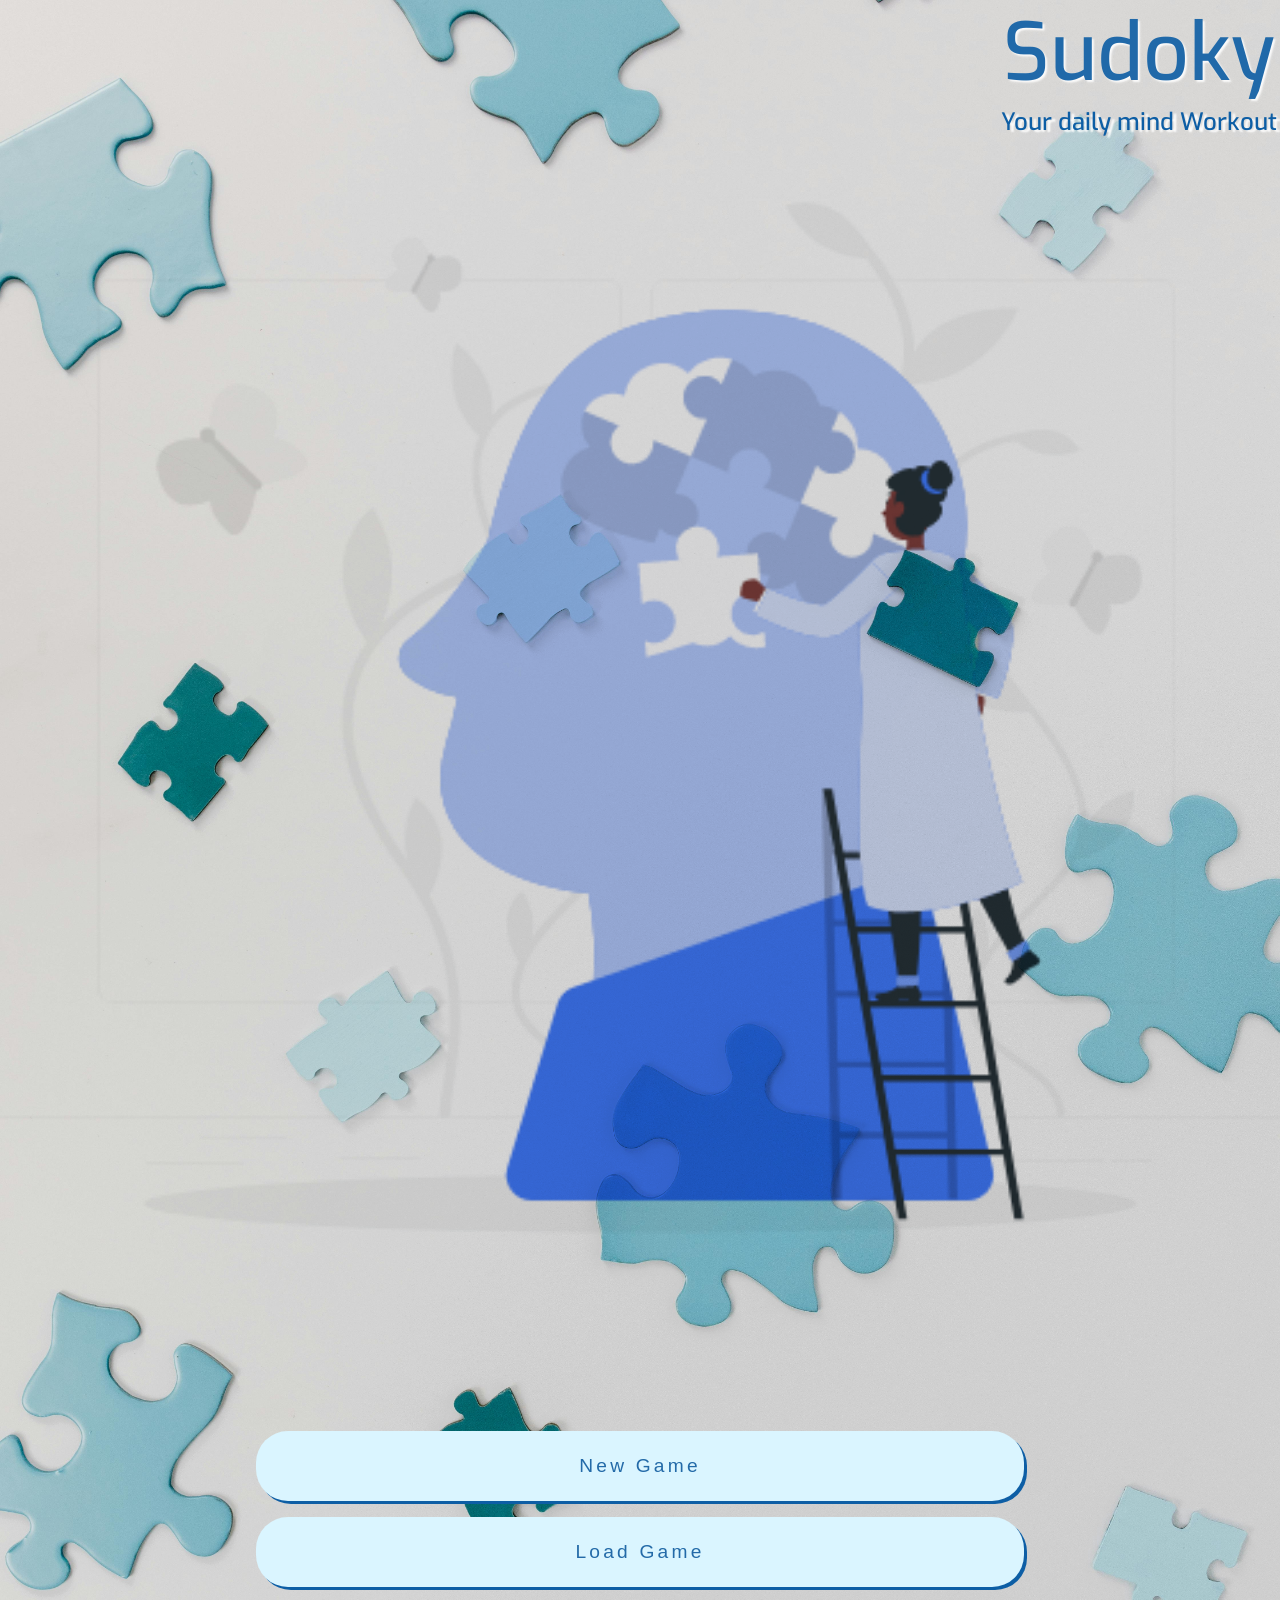
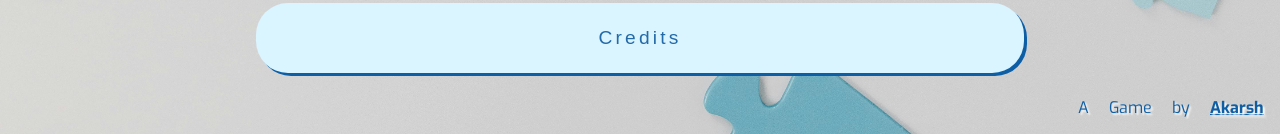
==== index.html @ 68fcee49 "completed home screen styling" ====
<!DOCTYPE html>
<html lang="en">
  <head>
    <meta charset="UTF-8" />
    <meta name="viewport" content="width=device-width, initial-scale=1.0" />
    <title>Sudoky:Your daily mind Workout</title>
    <link rel="stylesheet" href="index.css" />
    <link rel="icon" type="image/x-icon" href="assets/icon.png" />


    <link rel="preconnect" href="https://fonts.googleapis.com">
<link rel="preconnect" href="https://fonts.gstatic.com" crossorigin>
<link href="https://fonts.googleapis.com/css2?family=Exo:ital,wght@0,100..900;1,100..900&display=swap" rel="stylesheet">
  </head>
  <body>
   

    <div id="home_scr">
      <div class="h1">Sudoky</div>
      <div class="h2">Your daily mind Workout</div>
      <img src="assets/Mental health.gif" width="300" height="300">
      
      <div>
      <button id="f_new_btn">New Game</button>
      <button id="load_btn">Load Game</button>
      <button>Credits</button>
      </div>

      <div class="h3">A Game by <a href="https://github.com/akrsh47">Akarsh</a></div>
    </div>

    <main id="main">

      <section id="cont"></section>
      <div id="diff"></div>

      <div>
        <button id="sub_btn">Submit</button>
        <button id="save_btn">Save</button>
      </div>

      <div>
        <button id="new_btn">Home</button>
      </div>

      <section id="score_sec">
        <div>GameOver</div>
        <div id="score">Score:</div>
        <button id="sol_btn">View Solution</button>
      </section>

      <section id="sol_cont"></section>
    </main>

    <script src="index.js" defer></script>
  </body>
</html>
---- index.css ----
* {
  box-sizing: border-box;
  margin: 0;
  padding: 0;
}

:root {
  --BGCOLOR: #daf5ff;
  --FONTCOLOR: #0d5ea5;
}

body {
  min-height: 100vh;
  background-color: var(--BGCOLOR);

  font-family: "Exo", sans-serif;
  font-optical-sizing: auto;

  background-image: url("bg.jpg");
  background-repeat: no-repeat;
  background-size: cover;
}

#home_scr img {
  width: 100%;
  height: auto;
  mix-blend-mode: multiply;
}

#cont {
  display: grid;
  grid-template-rows: repeat(9, auto);
  grid-template-columns: repeat(9, auto);
  gap: 0;
  min-width: 340px;
}

input {
  width: 100%;

  padding: 0.5rem;
  margin: 0;
  border: 0.1px solid black;
  text-align: center;
}

#sol_cont {
  display: grid;
  grid-template-rows: repeat(9, auto);
  grid-template-columns: repeat(9, auto);
  gap: 0;
  min-width: 340px;
}

.h1 {
  text-align: right;
  font-size: 5rem;
  opacity: 0.9;
  color: var(--FONTCOLOR);
  padding-right: 0.3rem;
    font-weight: 500;
  text-shadow: 2px 2px 2px white;
}

.h2 {
  font-size: 1.5rem;
  color: var(--FONTCOLOR);
  /* padding-left: 0.4rem; */
  padding-right: 0.2rem;
  text-align: right;
  text-shadow: 4px 2px 2px white;
  font-weight: 500;
}

.h3{
    text-align: right;
    word-spacing: 1rem;
    padding: 1rem;
    color: #0d5ea5;
    font-size: 1rem;
    text-shadow: 2px 2px 2px white;
}
.h3 a{
    color: #0d5ea5;
    font-weight: 700;

}

#home_scr :nth-child(4) {
  display: flex;
  flex-direction: column;
  justify-content: center;
  align-items: center;
}

#home_scr button {
  width: 60%;
  margin: 0.5rem;
  font-size: 1.2rem;
  padding: 1.5rem;
  border-radius: 2rem;
  border: 0;
  background-color: var(--BGCOLOR);
  box-shadow: 3px 3px 0 var(--FONTCOLOR);
  color: #236aa8;
  letter-spacing: 0.2rem;
  font-weight: 500;
  cursor: pointer;
}


#home_scr button:hover{
    background-color: rgba(255, 255, 255, 0.39);
}

#home_scr button:focus{
  box-shadow: -2px -2px 1px var(--FONTCOLOR);

}
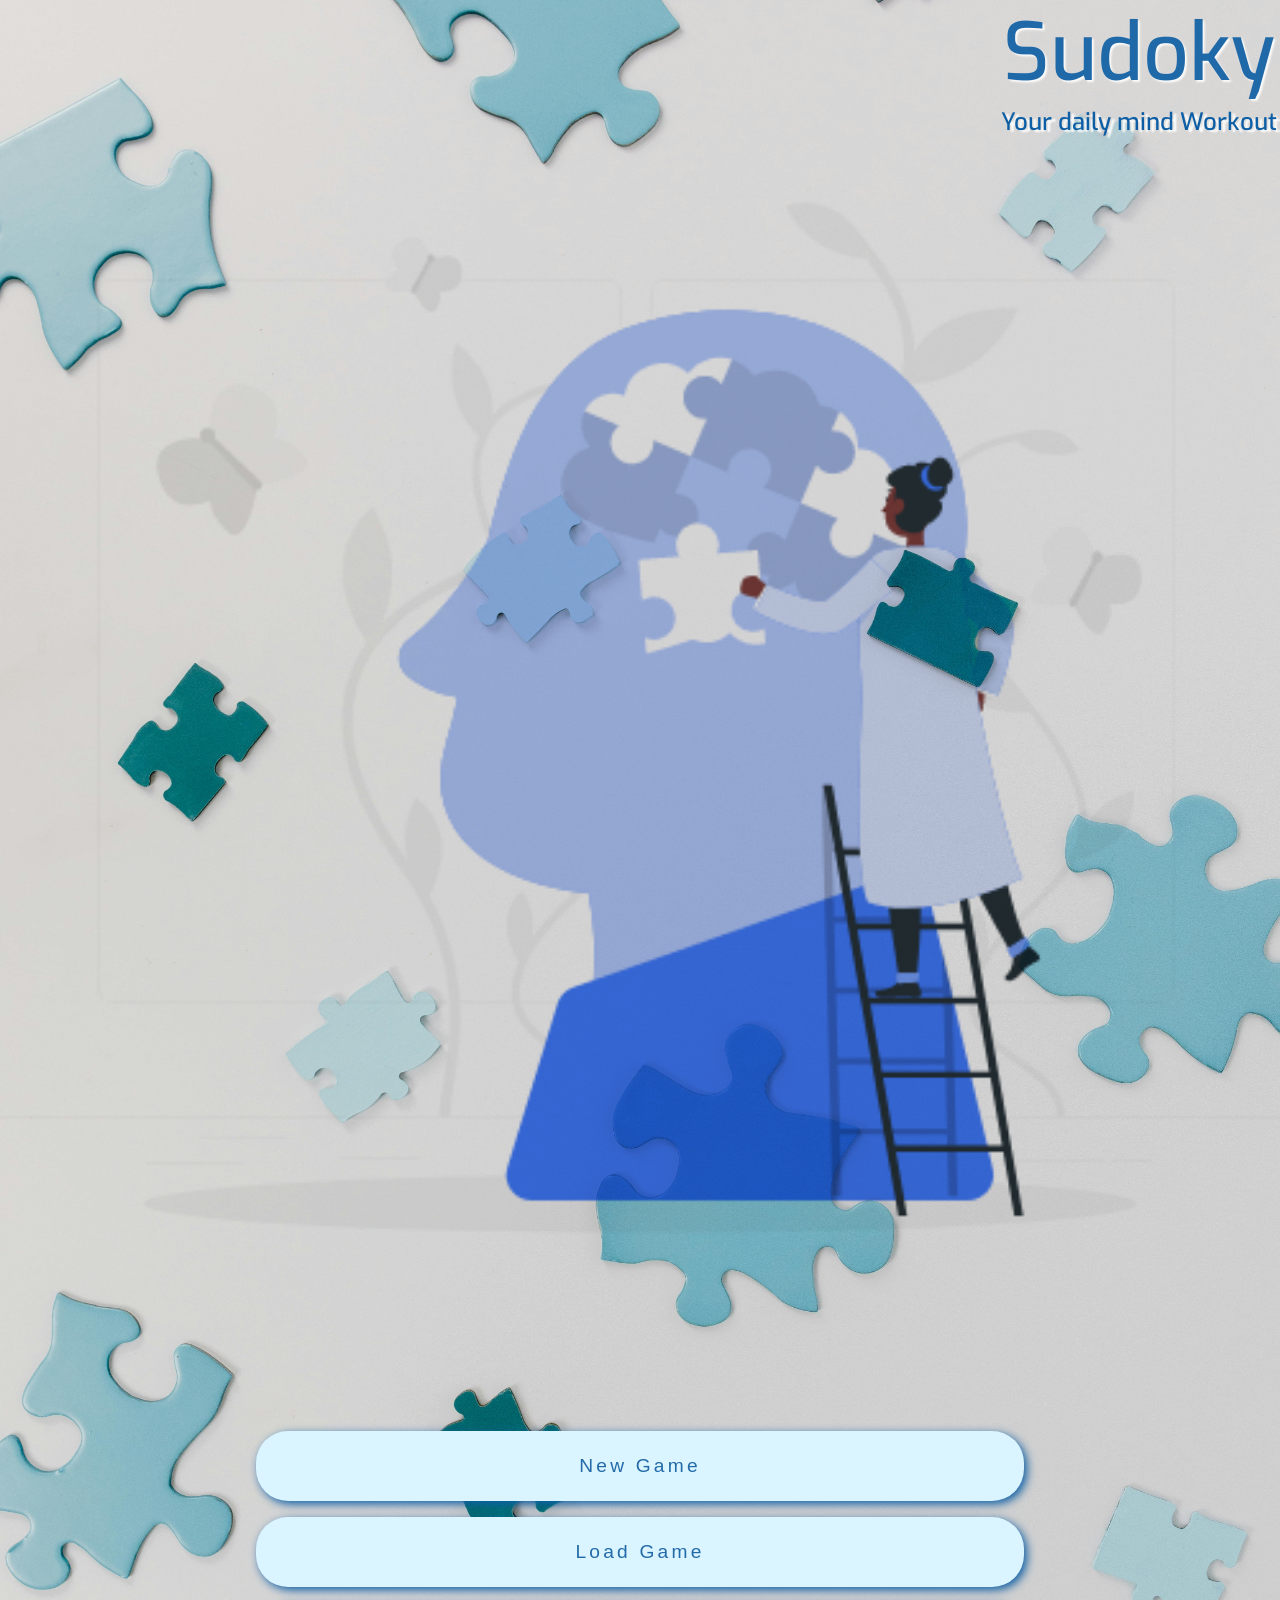
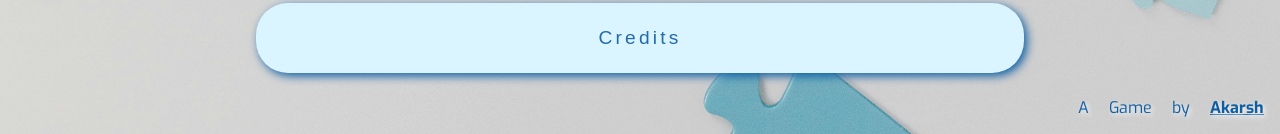
==== commit 62b5b371: "added time taken div and button float animation home screen" ====
--- a/index.html
+++ b/index.html
@@ -30,7 +30,7 @@
     </div>
 
     <main id="main">
-
+      <div id="time"></div>
       <section id="cont"></section>
       <div id="diff"></div>
 
@@ -46,6 +46,7 @@
       <section id="score_sec">
         <div>GameOver</div>
         <div id="score">Score:</div>
+        <div id="ttaken">Time Taken - </div>
         <button id="sol_btn">View Solution</button>
       </section>
 
@@ -53,5 +54,6 @@
     </main>
 
     <script src="index.js" defer></script>
+    <script src="time js/index.js" defer></script>
   </body>
 </html>
--- a/index.css
+++ b/index.css
@@ -16,7 +16,7 @@
   font-family: "Exo", sans-serif;
   font-optical-sizing: auto;
 
-  background-image: url("bg.jpg");
+  background-image: url("assets/bg.jpg");
   background-repeat: no-repeat;
   background-size: cover;
 }
@@ -36,12 +36,14 @@
 }
 
 input {
-  width: 100%;
+  width: 80%;
+    
+  padding: 0.5rem;
+  margin: 0.1rem;
+  
+  text-align: center;
+  border-radius: 0.5rem;
 
-  padding: 0.5rem;
-  margin: 0;
-  border: 0.1px solid black;
-  text-align: center;
 }
 
 #sol_cont {
@@ -78,11 +80,15 @@
     padding: 1rem;
     color: #0d5ea5;
     font-size: 1rem;
-    text-shadow: 2px 2px 2px white;
+    text-shadow: 2px 2px 5px white;
+   
+    
+
 }
 .h3 a{
     color: #0d5ea5;
     font-weight: 700;
+
 
 }
 
@@ -101,19 +107,56 @@
   border-radius: 2rem;
   border: 0;
   background-color: var(--BGCOLOR);
-  box-shadow: 3px 3px 0 var(--FONTCOLOR);
+  box-shadow: 3px 3px 10px var(--FONTCOLOR);
   color: #236aa8;
   letter-spacing: 0.2rem;
   font-weight: 500;
   cursor: pointer;
+
+  animation-name: updown;
+  -webkit-animation-name:updown ;
+  animation-iteration-count: infinite;
+  animation-duration: 2s;
+  animation-timing-function: ease-in-out;
+  
 }
 
 
 #home_scr button:hover{
     background-color: rgba(255, 255, 255, 0.39);
+    transition-duration: 0.5s;
+    transition-timing-function: ease-in-out;
+    text-shadow: 4px 4px 10px white;
 }
 
 #home_scr button:focus{
   box-shadow: -2px -2px 1px var(--FONTCOLOR);
+    transition-duration: 0.3s;
 
+}
+
+@keyframes updown {
+    0%{
+        transform: translateY(0px);
+    }
+    50%{
+        transform: translateY(-5px);
+
+    }
+    100%{
+        transform: translateY(0px);
+
+    }
+    /* 50%{
+        transform: translateY(-5px);
+
+    }
+    75%{
+        transform: translateY(-5px);
+
+    }
+    100%{
+        transform: translateY(0px);
+
+    } */
 }
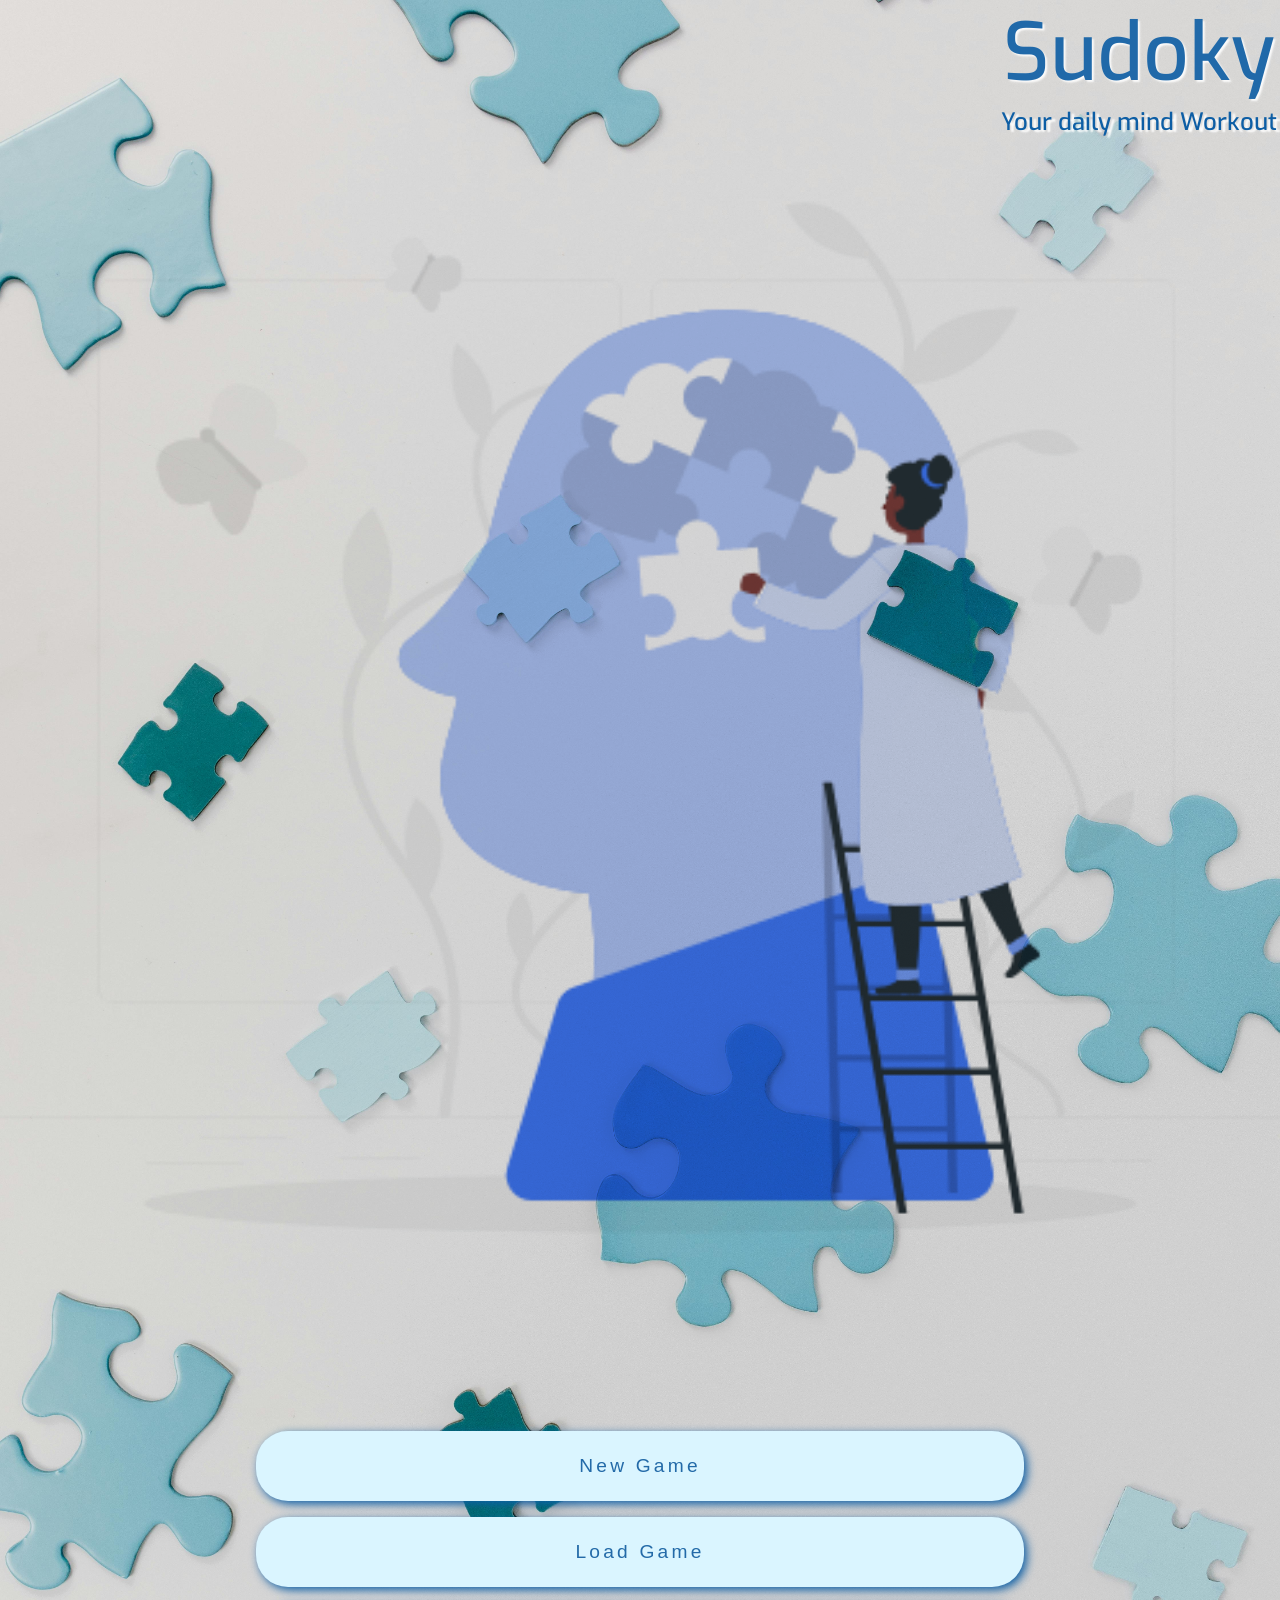
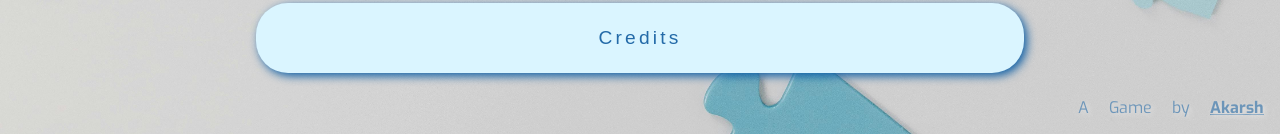
==== commit 27e30ce6: "styling of gridsection and submit,save,home button" ====
--- a/index.html
+++ b/index.html
@@ -7,46 +7,53 @@
     <link rel="stylesheet" href="index.css" />
     <link rel="icon" type="image/x-icon" href="assets/icon.png" />
 
+    <link rel="preconnect" href="https://fonts.googleapis.com" />
+    <link rel="preconnect" href="https://fonts.gstatic.com" crossorigin />
+    <link
+      href="https://fonts.googleapis.com/css2?family=Exo:ital,wght@0,100..900;1,100..900&display=swap"
+      rel="stylesheet"
+    />
 
-    <link rel="preconnect" href="https://fonts.googleapis.com">
-<link rel="preconnect" href="https://fonts.gstatic.com" crossorigin>
-<link href="https://fonts.googleapis.com/css2?family=Exo:ital,wght@0,100..900;1,100..900&display=swap" rel="stylesheet">
+    <link
+      rel="stylesheet"
+      href="https://cdnjs.cloudflare.com/ajax/libs/font-awesome/6.6.0/css/all.min.css"
+    />
   </head>
   <body>
-   
-
     <div id="home_scr">
       <div class="h1">Sudoky</div>
       <div class="h2">Your daily mind Workout</div>
-      <img src="assets/Mental health.gif" width="300" height="300">
-      
+      <img src="assets/Mental health.gif" width="300" height="300" />
+
       <div>
-      <button id="f_new_btn">New Game</button>
-      <button id="load_btn">Load Game</button>
-      <button>Credits</button>
+        <button id="f_new_btn">New Game</button>
+        <button id="load_btn">Load Game</button>
+        <button>Credits</button>
       </div>
 
-      <div class="h3">A Game by <a href="https://github.com/akrsh47">Akarsh</a></div>
+      <div class="h3">
+        A Game by <a href="https://github.com/akrsh47">Akarsh</a>
+      </div>
     </div>
 
     <main id="main">
-      <div id="time"></div>
+      <div id="time">00:00:00</div>
       <section id="cont"></section>
       <div id="diff"></div>
 
-      <div>
+      <div class="but_sec">
         <button id="sub_btn">Submit</button>
         <button id="save_btn">Save</button>
       </div>
 
       <div>
-        <button id="new_btn">Home</button>
+        <button id="new_btn"><i class="fa-solid fa-house"></i></button>
       </div>
 
       <section id="score_sec">
         <div>GameOver</div>
         <div id="score">Score:</div>
-        <div id="ttaken">Time Taken - </div>
+        <div id="ttaken">Time Taken:</div>
         <button id="sol_btn">View Solution</button>
       </section>
 
--- a/index.css
+++ b/index.css
@@ -16,15 +16,38 @@
   font-family: "Exo", sans-serif;
   font-optical-sizing: auto;
 
-  background-image: url("assets/bg.jpg");
+  /* background-image: url("assets/bg.jpg"); */
   background-repeat: no-repeat;
   background-size: cover;
+}
+
+main {
+  display: flex;
+  flex-direction: column;
+  justify-content: center;
+  align-items: center;
 }
 
 #home_scr img {
   width: 100%;
   height: auto;
   mix-blend-mode: multiply;
+}
+#time {
+  text-align: center;
+
+  padding: 0.5rem;
+  font-size: 1.5rem;
+
+  width: 90%;
+  margin: auto;
+  margin-top: 1rem;
+  border-radius: 2rem 2rem 0 0;
+  background-color: var(--FONTCOLOR);
+  color: white;
+  border: 2px solid black;
+  opacity: 0.9;
+  max-width: 342px;
 }
 
 #cont {
@@ -33,19 +56,91 @@
   grid-template-columns: repeat(9, auto);
   gap: 0;
   min-width: 340px;
+  min-height: 350px;
+  /* background-image: radial-gradient(white,#B0DAFF,#add4f7); */
+  padding: 0.5rem;
+  /* background-color: rgba(255, 255, 255, 0.603); */
+ /*  box-shadow: 2px 2px 10px white; */
 }
 
 input {
-  width: 80%;
-    
+  
+  font-size: 1.5rem;
+    width: 32px;
+  margin: 0.1rem;
+
+  text-align: center;
+  border-radius: 0.3rem;
+  border: 1px solid black;
+
+  background-color: var(--FONTCOLOR);
+  color: white;
+
+  opacity: 0.9;
+  font-weight: 900;
+}
+
+input:focus {
+  background-color: #063055;
+}
+
+#diff {
+  font-size: 0.9rem;
+  background-color: var(--FONTCOLOR);
+
+  color: white;
+  width: 90%;
   padding: 0.5rem;
-  margin: 0.1rem;
-  
   text-align: center;
-  border-radius: 0.5rem;
-
-}
-
+  border: 1px solid black;
+  border-radius: 0 0 2rem 2rem;
+  letter-spacing: 0.2rem;
+  opacity: 0.9;
+  max-width: 342px;
+
+}
+
+.but_sec {
+  display: flex;
+  margin-top: 1rem;
+}
+.but_sec button {
+  font-size: 1.1rem;
+  border: 0;
+  margin: 1rem;
+  padding: 1rem;
+  cursor: pointer;
+  color: white;
+  letter-spacing: 0.2rem;
+}
+#sub_btn {
+  background-color: #b9b91b;
+  border-radius: 1rem;
+}
+#sub_btn:hover {
+  opacity: 0.8;
+}
+#save_btn:hover {
+  opacity: 0.8;
+}
+#save_btn {
+  background-color: rgb(0, 167, 0);
+  border-radius: 1rem;
+}
+
+#new_btn {
+  font-size: 1.5rem;
+  padding: 1.5rem;
+  border-radius: 50%;
+  border: 0;
+  color: white;
+  background-color: #0d5ea5;
+  margin-top: 1rem;
+}
+#new_btn:hover {
+  cursor: pointer;
+  background-color: #0d5ea5ad;
+}
 #sol_cont {
   display: grid;
   grid-template-rows: repeat(9, auto);
@@ -60,7 +155,7 @@
   opacity: 0.9;
   color: var(--FONTCOLOR);
   padding-right: 0.3rem;
-    font-weight: 500;
+  font-weight: 500;
   text-shadow: 2px 2px 2px white;
 }
 
@@ -74,22 +169,20 @@
   font-weight: 500;
 }
 
-.h3{
-    text-align: right;
-    word-spacing: 1rem;
-    padding: 1rem;
-    color: #0d5ea5;
-    font-size: 1rem;
-    text-shadow: 2px 2px 5px white;
-   
-    
-
-}
-.h3 a{
-    color: #0d5ea5;
-    font-weight: 700;
-
-
+.h3 {
+  text-align: right;
+  word-spacing: 1rem;
+  padding: 1rem;
+  color: #0d5ea5;
+
+  font-size: 1rem;
+  text-shadow: 2px 2px 5px white;
+  opacity: 0.5;
+}
+.h3 a {
+  color: #0d5ea5;
+
+  font-weight: 700;
 }
 
 #home_scr :nth-child(4) {
@@ -114,49 +207,44 @@
   cursor: pointer;
 
   animation-name: updown;
-  -webkit-animation-name:updown ;
+  -webkit-animation-name: updown;
   animation-iteration-count: infinite;
   animation-duration: 2s;
   animation-timing-function: ease-in-out;
-  
-}
-
-
-#home_scr button:hover{
-    background-color: rgba(255, 255, 255, 0.39);
-    transition-duration: 0.5s;
-    transition-timing-function: ease-in-out;
-    text-shadow: 4px 4px 10px white;
-}
-
-#home_scr button:focus{
+}
+
+#home_scr button:hover {
+  background-color: rgba(255, 255, 255, 0.39);
+  transition-duration: 0.5s;
+  transition-timing-function: ease-in-out;
+  text-shadow: 4px 4px 10px white;
+}
+
+#home_scr button:focus {
   box-shadow: -2px -2px 1px var(--FONTCOLOR);
-    transition-duration: 0.3s;
-
+  transition-duration: 0.3s;
 }
 
 @keyframes updown {
-    0%{
-        transform: translateY(0px);
+  0% {
+    transform: translateY(0px);
+  }
+  50% {
+    transform: translateY(-5px);
+  }
+  100% {
+    transform: translateY(0px);
+  }
+  /* 50%{
+        transform: translateY(-5px);
+
     }
-    50%{
+    75%{
         transform: translateY(-5px);
 
     }
     100%{
         transform: translateY(0px);
 
-    }
-    /* 50%{
-        transform: translateY(-5px);
-
-    }
-    75%{
-        transform: translateY(-5px);
-
-    }
-    100%{
-        transform: translateY(0px);
-
     } */
-}+}
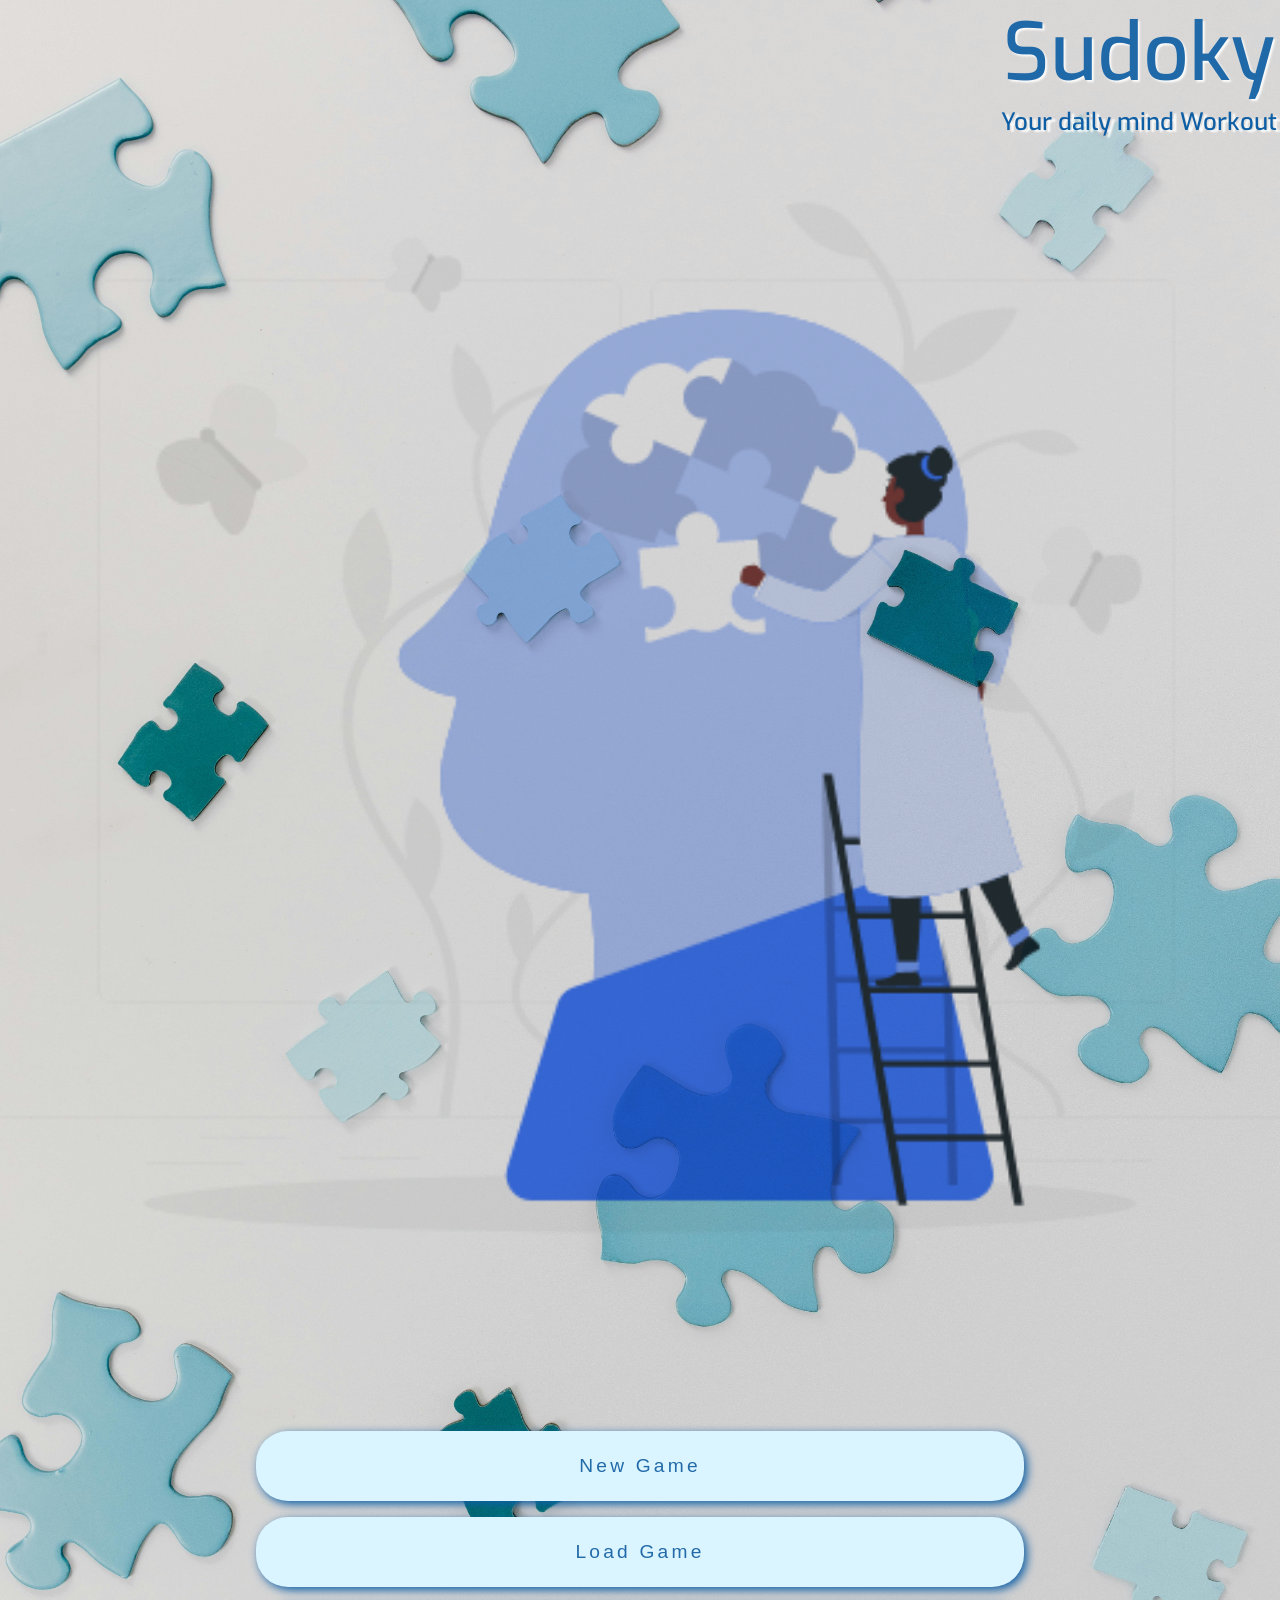
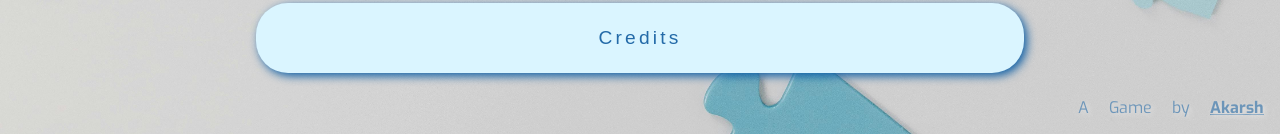
==== commit b698f697: "completed gameover screen and solution grid styling" ====
--- a/index.html
+++ b/index.html
@@ -52,12 +52,16 @@
 
       <section id="score_sec">
         <div>GameOver</div>
-        <div id="score">Score:</div>
-        <div id="ttaken">Time Taken:</div>
+        <img src="assets/gameoverbg.png" width="200" height="200">
+        <div id="score">Score: </div>
+        <div id="ttaken"></div>
         <button id="sol_btn">View Solution</button>
       </section>
 
-      <section id="sol_cont"></section>
+      <div id="sol_head"></div>
+      <section id="sol_cont">
+      </section>
+      <div id="diff2"></div>
     </main>
 
     <script src="index.js" defer></script>
--- a/index.css
+++ b/index.css
@@ -7,6 +7,10 @@
 :root {
   --BGCOLOR: #daf5ff;
   --FONTCOLOR: #0d5ea5;
+}
+
+html{
+  scroll-behavior: smooth;
 }
 
 body {
@@ -141,12 +145,96 @@
   cursor: pointer;
   background-color: #0d5ea5ad;
 }
+
+#score_sec{
+  display: flex;
+  flex-direction: column;
+  justify-content: center;
+  align-items: center;
+  margin-top: 2rem;
+  background-color: #0f599b;
+  
+  margin-bottom: 4rem;
+  border-radius: 2rem;
+  /* box-shadow: 5px 5px 0 black; */
+  color: white;
+  width: 80%;
+
+  /* background-image: url("assets/gameoverbg.png");
+  background-size: cover;
+  background-repeat: no-repeat; */
+}
+
+#score_sec :nth-child(1){
+  font-size: 2.5rem;
+  font-weight: 700;
+  padding-top: 2rem;
+  text-decoration: underline;
+  letter-spacing: 0.3rem;
+}
+#score_sec img{
+  width: 100%;
+  height: auto;
+  
+  
+}
+#score{
+  font-size: 2rem;
+  font-weight: 600;
+}
+#ttaken{
+  font-size: 1.5rem;
+  padding-top: 0.5rem;
+  font-weight: 600;
+
+}
+#sol_btn{
+  font-size: 1.2rem;
+  margin: 1rem;
+  border: 0;
+  padding: 1rem;
+  border-radius: 1rem;
+  cursor: pointer;
+  background-color: rgb(0, 167, 0);
+  color: white;
+  margin-bottom: 2rem;
+}
+
+#sol_btn:hover{
+  opacity: 0.8;
+}
+
+#sol_head{
+  font-size: 2rem;
+  font-weight: 500;
+  width: 80%;
+  text-align: center;
+  background-color: #0d5ea5;
+  border-radius: 2rem 2rem 0 0;
+  color: white;
+  margin-bottom: 0.5rem;
+}
+
 #sol_cont {
   display: grid;
   grid-template-rows: repeat(9, auto);
   grid-template-columns: repeat(9, auto);
   gap: 0;
   min-width: 340px;
+  margin-bottom: 1rem;
+}
+
+#diff2{
+  font-size: 1.2rem;
+  
+  width: 80%;
+  text-align: center;
+  background-color: #0d5ea5;
+  border-radius: 0 0 2rem 2rem;
+  color: white;
+  margin-bottom:3rem;
+  padding: 0.5rem;
+
 }
 
 .h1 {
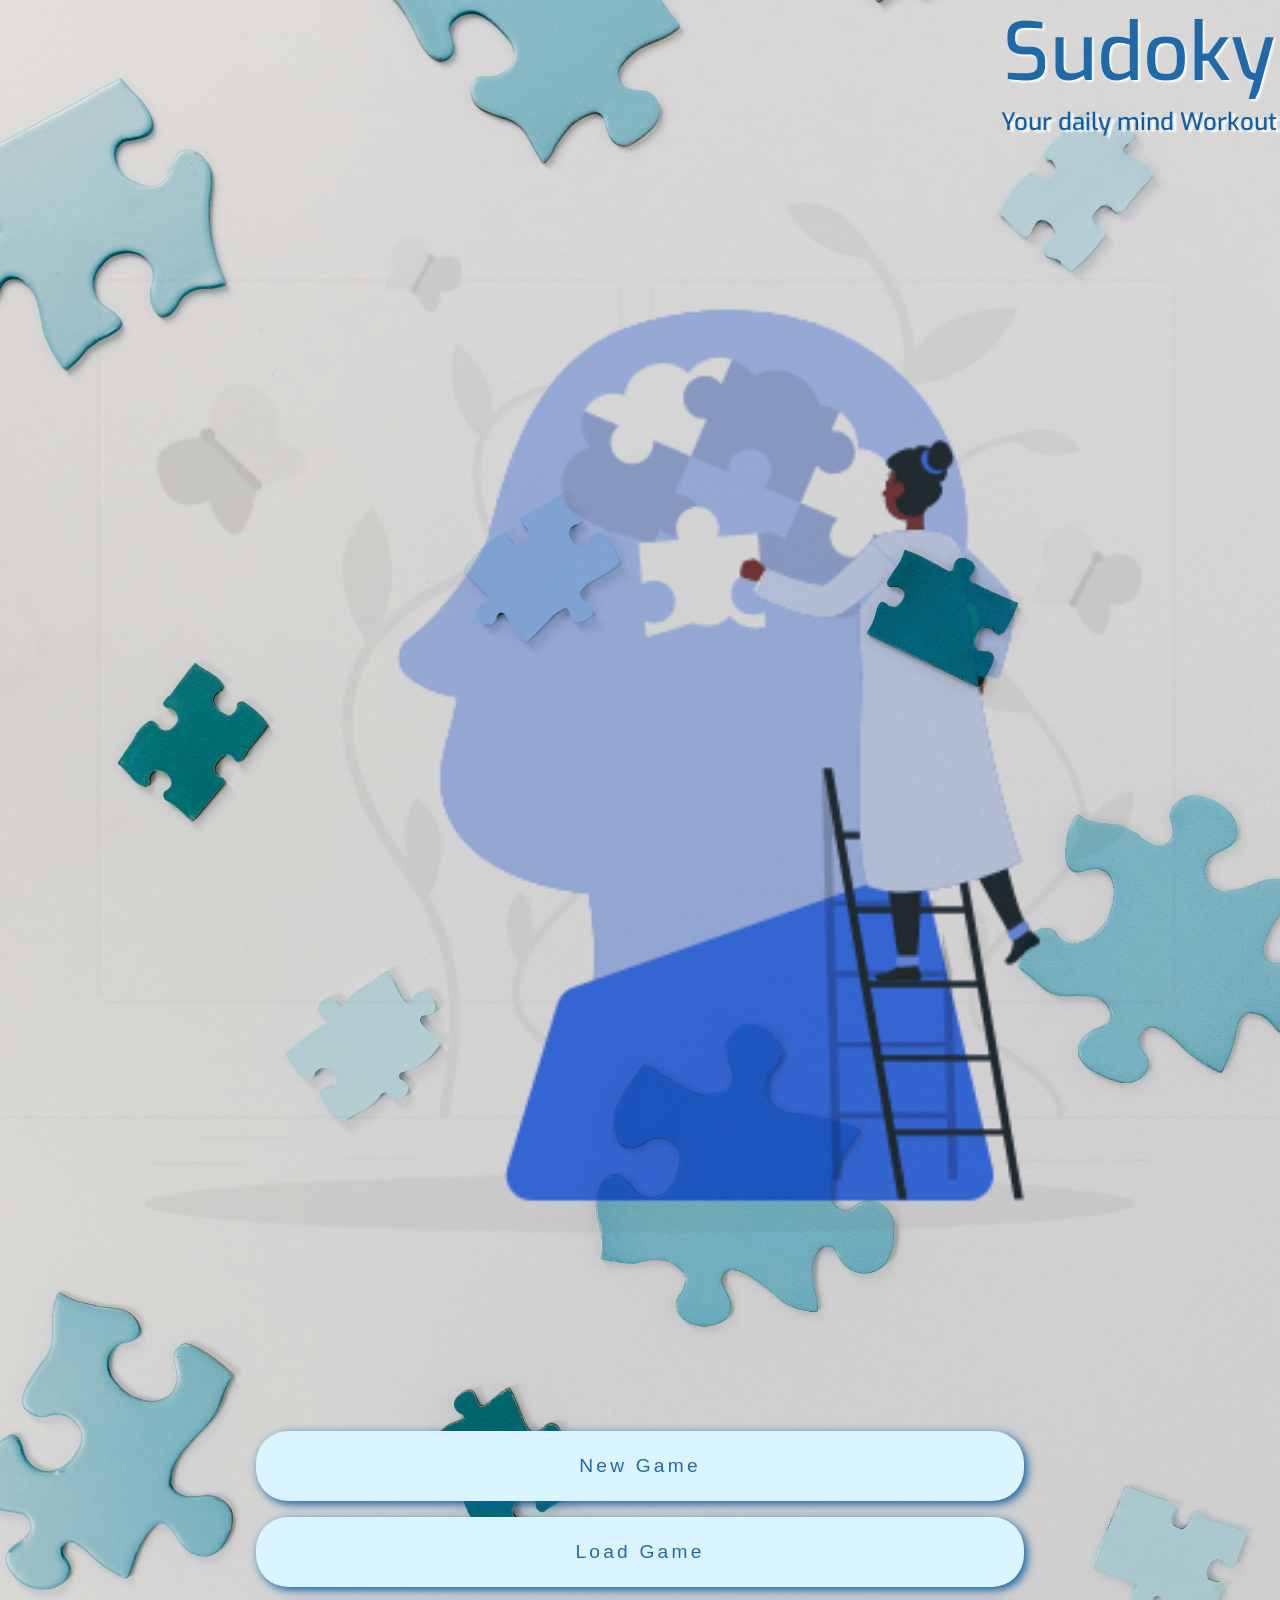
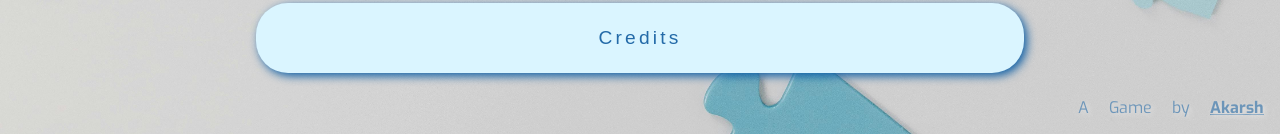
==== commit f6e0aa42: "added backtotop button" ====
--- a/index.html
+++ b/index.html
@@ -62,6 +62,7 @@
       <section id="sol_cont">
       </section>
       <div id="diff2"></div>
+      <button id="bcktop"><i class="fa-solid fa-chevron-up"></i></button>
     </main>
 
     <script src="index.js" defer></script>
--- a/index.css
+++ b/index.css
@@ -11,6 +11,7 @@
 
 html{
   scroll-behavior: smooth;
+ 
 }
 
 body {
@@ -311,6 +312,25 @@
 #home_scr button:focus {
   box-shadow: -2px -2px 1px var(--FONTCOLOR);
   transition-duration: 0.3s;
+}
+
+#bcktop{
+  font-size: 1.5rem;
+  position: fixed;
+  bottom: 5px;
+  right: 5px;
+  border-radius: 50%;
+  border: 0;
+  padding: 0.5rem;
+  color: #0d5ea5;
+  background-color: transparent;
+  cursor: pointer;
+}
+#bcktop:hover{
+  background-color:rgba(255, 255, 255, 0.486);
+}
+#bcktop:focus{
+  background-color:rgba(255, 255, 255, 0.486);
 }
 
 @keyframes updown {
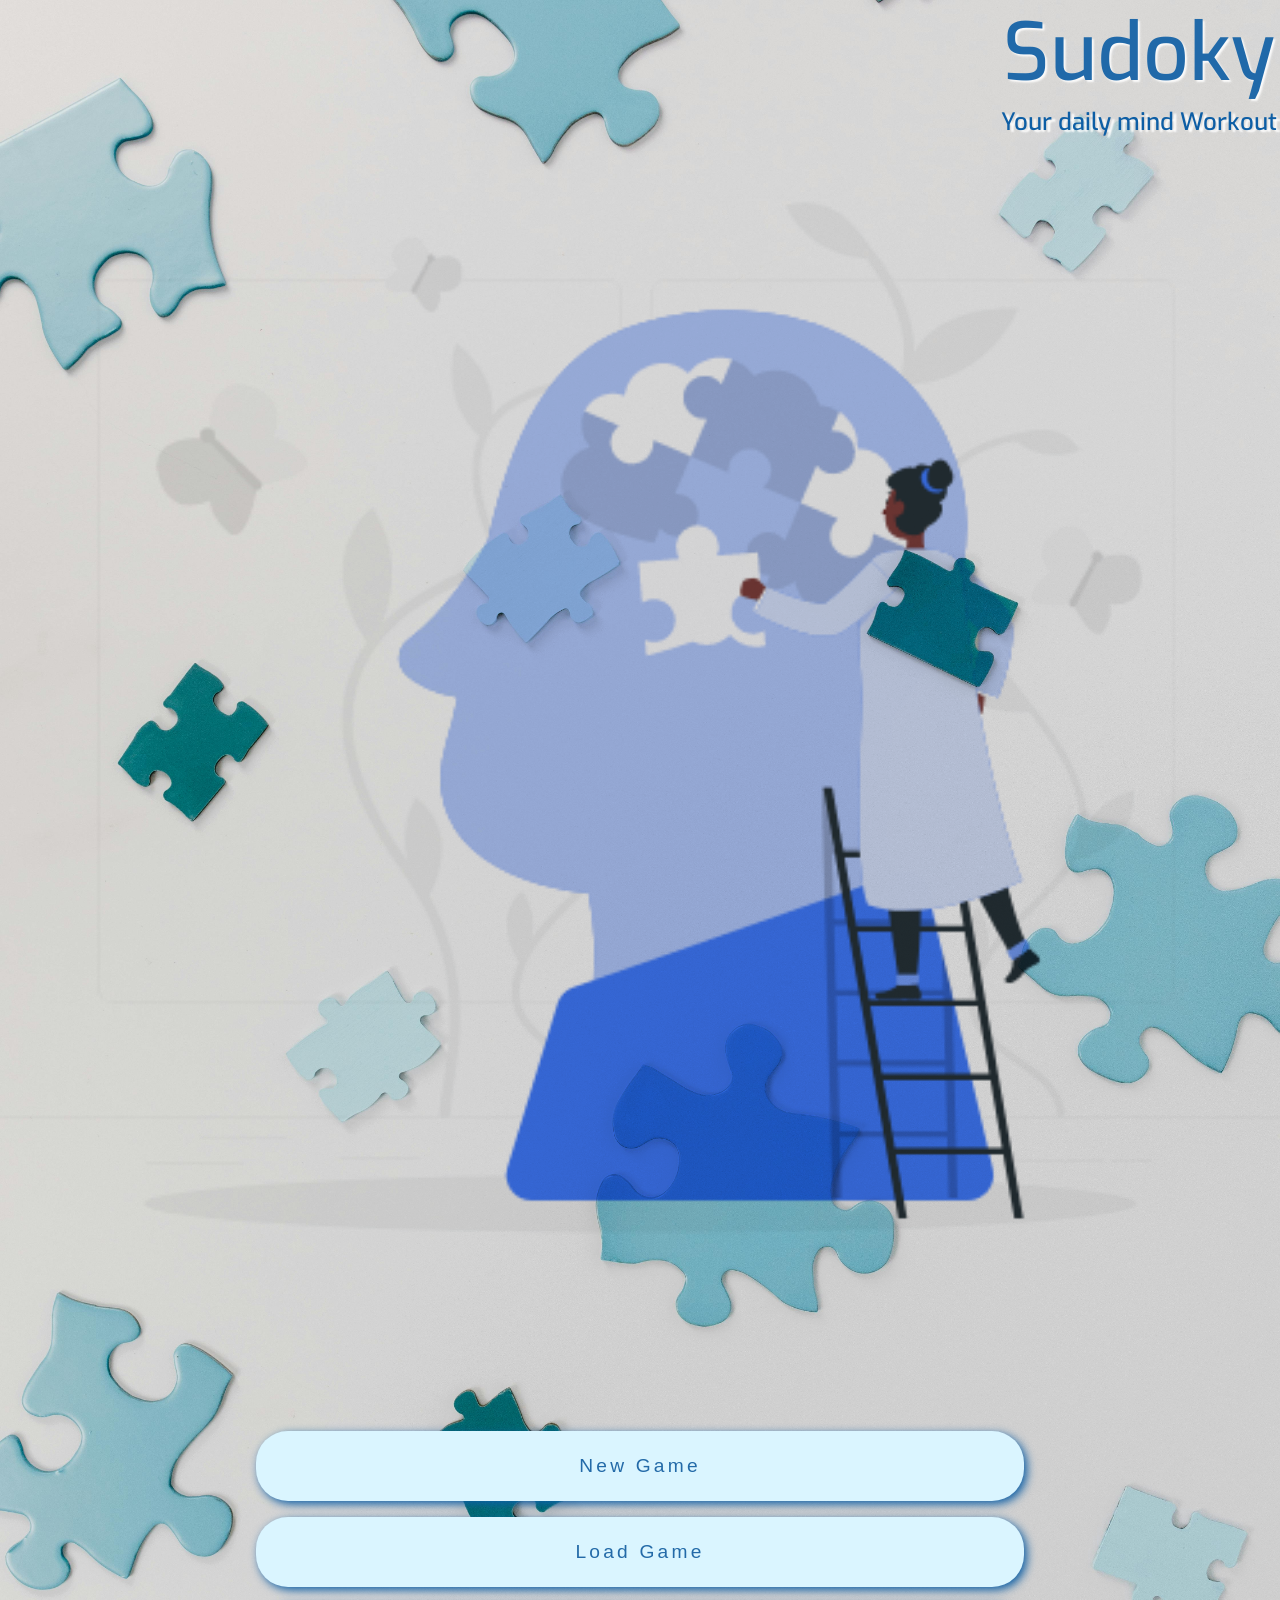
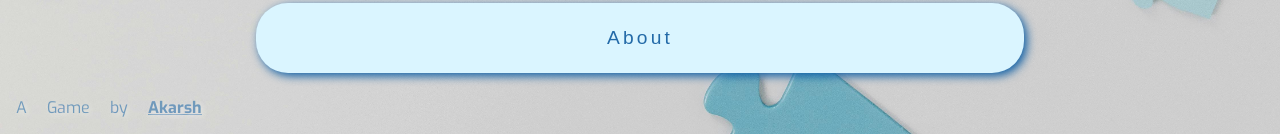
==== commit 56ef9e92: "added load error popup" ====
--- a/index.html
+++ b/index.html
@@ -28,7 +28,7 @@
       <div>
         <button id="f_new_btn">New Game</button>
         <button id="load_btn">Load Game</button>
-        <button>Credits</button>
+        <button>About</button>
       </div>
 
       <div class="h3">
@@ -65,6 +65,21 @@
       <button id="bcktop"><i class="fa-solid fa-chevron-up"></i></button>
     </main>
 
+   
+<div class="flcenter">
+      <div class="load_popup">
+        <div class="l1">
+        <div>Oops!</div>
+        <img src="assets/error.png" height="300" width="300">
+      </div>
+      <div class="l2">
+      <div>Unable to retrieve the saved file!</div>
+      <button id="errpop_btn">Okay</button>
+      </div>
+    </div>
+
+    </div>
+
     <script src="index.js" defer></script>
     <script src="time js/index.js" defer></script>
   </body>
--- a/index.css
+++ b/index.css
@@ -9,9 +9,8 @@
   --FONTCOLOR: #0d5ea5;
 }
 
-html{
+html {
   scroll-behavior: smooth;
- 
 }
 
 body {
@@ -38,6 +37,73 @@
   height: auto;
   mix-blend-mode: multiply;
 }
+.flcenter{
+  display: flex;
+  justify-content: center;
+  align-items: center;
+}
+.load_popup {
+  /* display: none; */
+  background-color: white;
+  border-radius: 2rem;
+  padding: 2rem;
+  margin: 2rem;
+  position: absolute;
+  top: 0;
+  transform: scale(0.01);
+  visibility: hidden;
+  max-width: 380px;
+
+  transition: transform 0.5s, top 0.5s;
+}
+.load_popup_show {
+  display: block;
+  top: 30%;
+  transform: scale(1);
+  visibility: visible;
+}
+
+.l1 {
+  display: flex;
+  justify-content: center;
+  align-items: center;
+}
+.l1 div {
+  flex: 2;
+  font-size: 2rem;
+  color: red;
+  font-weight: 600;
+}
+.l1 img {
+  width: 100%;
+  height: auto;
+}
+.l2 {
+  display: flex;
+  flex-direction: column;
+  justify-content: center;
+  align-items: center;
+}
+.l2 div {
+  text-align: center;
+  font-size: 1.5rem;
+  margin-bottom: 1rem;
+}
+
+.l2 button {
+  width: 50%;
+  padding: 1rem;
+  font-size: 1.5rem;
+  background-color: rgb(238, 238, 72);
+  border-radius: 1rem;
+  color: black;
+  border: 0;
+  cursor: pointer;
+}
+.l2 button:hover {
+  opacity: 0.8;
+}
+
 #time {
   text-align: center;
 
@@ -46,7 +112,7 @@
 
   width: 90%;
   margin: auto;
-  margin-top: 1rem;
+  margin-top: 4rem;
   border-radius: 2rem 2rem 0 0;
   background-color: var(--FONTCOLOR);
   color: white;
@@ -62,16 +128,12 @@
   gap: 0;
   min-width: 340px;
   min-height: 350px;
-  /* background-image: radial-gradient(white,#B0DAFF,#add4f7); */
   padding: 0.5rem;
-  /* background-color: rgba(255, 255, 255, 0.603); */
- /*  box-shadow: 2px 2px 10px white; */
 }
 
 input {
-  
-  font-size: 1.5rem;
-    width: 32px;
+  font-size: 1.5rem;
+  width: 32px;
   margin: 0.1rem;
 
   text-align: center;
@@ -102,7 +164,6 @@
   letter-spacing: 0.2rem;
   opacity: 0.9;
   max-width: 342px;
-
 }
 
 .but_sec {
@@ -147,14 +208,14 @@
   background-color: #0d5ea5ad;
 }
 
-#score_sec{
+#score_sec {
   display: flex;
   flex-direction: column;
   justify-content: center;
   align-items: center;
   margin-top: 2rem;
   background-color: #0f599b;
-  
+
   margin-bottom: 4rem;
   border-radius: 2rem;
   /* box-shadow: 5px 5px 0 black; */
@@ -166,30 +227,27 @@
   background-repeat: no-repeat; */
 }
 
-#score_sec :nth-child(1){
+#score_sec :nth-child(1) {
   font-size: 2.5rem;
   font-weight: 700;
   padding-top: 2rem;
   text-decoration: underline;
   letter-spacing: 0.3rem;
 }
-#score_sec img{
+#score_sec img {
   width: 100%;
   height: auto;
-  
-  
-}
-#score{
+}
+#score {
   font-size: 2rem;
   font-weight: 600;
 }
-#ttaken{
+#ttaken {
   font-size: 1.5rem;
   padding-top: 0.5rem;
   font-weight: 600;
-
-}
-#sol_btn{
+}
+#sol_btn {
   font-size: 1.2rem;
   margin: 1rem;
   border: 0;
@@ -201,11 +259,11 @@
   margin-bottom: 2rem;
 }
 
-#sol_btn:hover{
+#sol_btn:hover {
   opacity: 0.8;
 }
 
-#sol_head{
+#sol_head {
   font-size: 2rem;
   font-weight: 500;
   width: 80%;
@@ -225,17 +283,16 @@
   margin-bottom: 1rem;
 }
 
-#diff2{
+#diff2 {
   font-size: 1.2rem;
-  
+
   width: 80%;
   text-align: center;
   background-color: #0d5ea5;
   border-radius: 0 0 2rem 2rem;
   color: white;
-  margin-bottom:3rem;
+  margin-bottom: 3rem;
   padding: 0.5rem;
-
 }
 
 .h1 {
@@ -259,7 +316,7 @@
 }
 
 .h3 {
-  text-align: right;
+  text-align: left;
   word-spacing: 1rem;
   padding: 1rem;
   color: #0d5ea5;
@@ -314,7 +371,7 @@
   transition-duration: 0.3s;
 }
 
-#bcktop{
+#bcktop {
   font-size: 1.5rem;
   position: fixed;
   bottom: 5px;
@@ -326,11 +383,11 @@
   background-color: transparent;
   cursor: pointer;
 }
-#bcktop:hover{
-  background-color:rgba(255, 255, 255, 0.486);
-}
-#bcktop:focus{
-  background-color:rgba(255, 255, 255, 0.486);
+#bcktop:hover {
+  background-color: rgba(255, 255, 255, 0.486);
+}
+#bcktop:focus {
+  background-color: rgba(255, 255, 255, 0.486);
 }
 
 @keyframes updown {
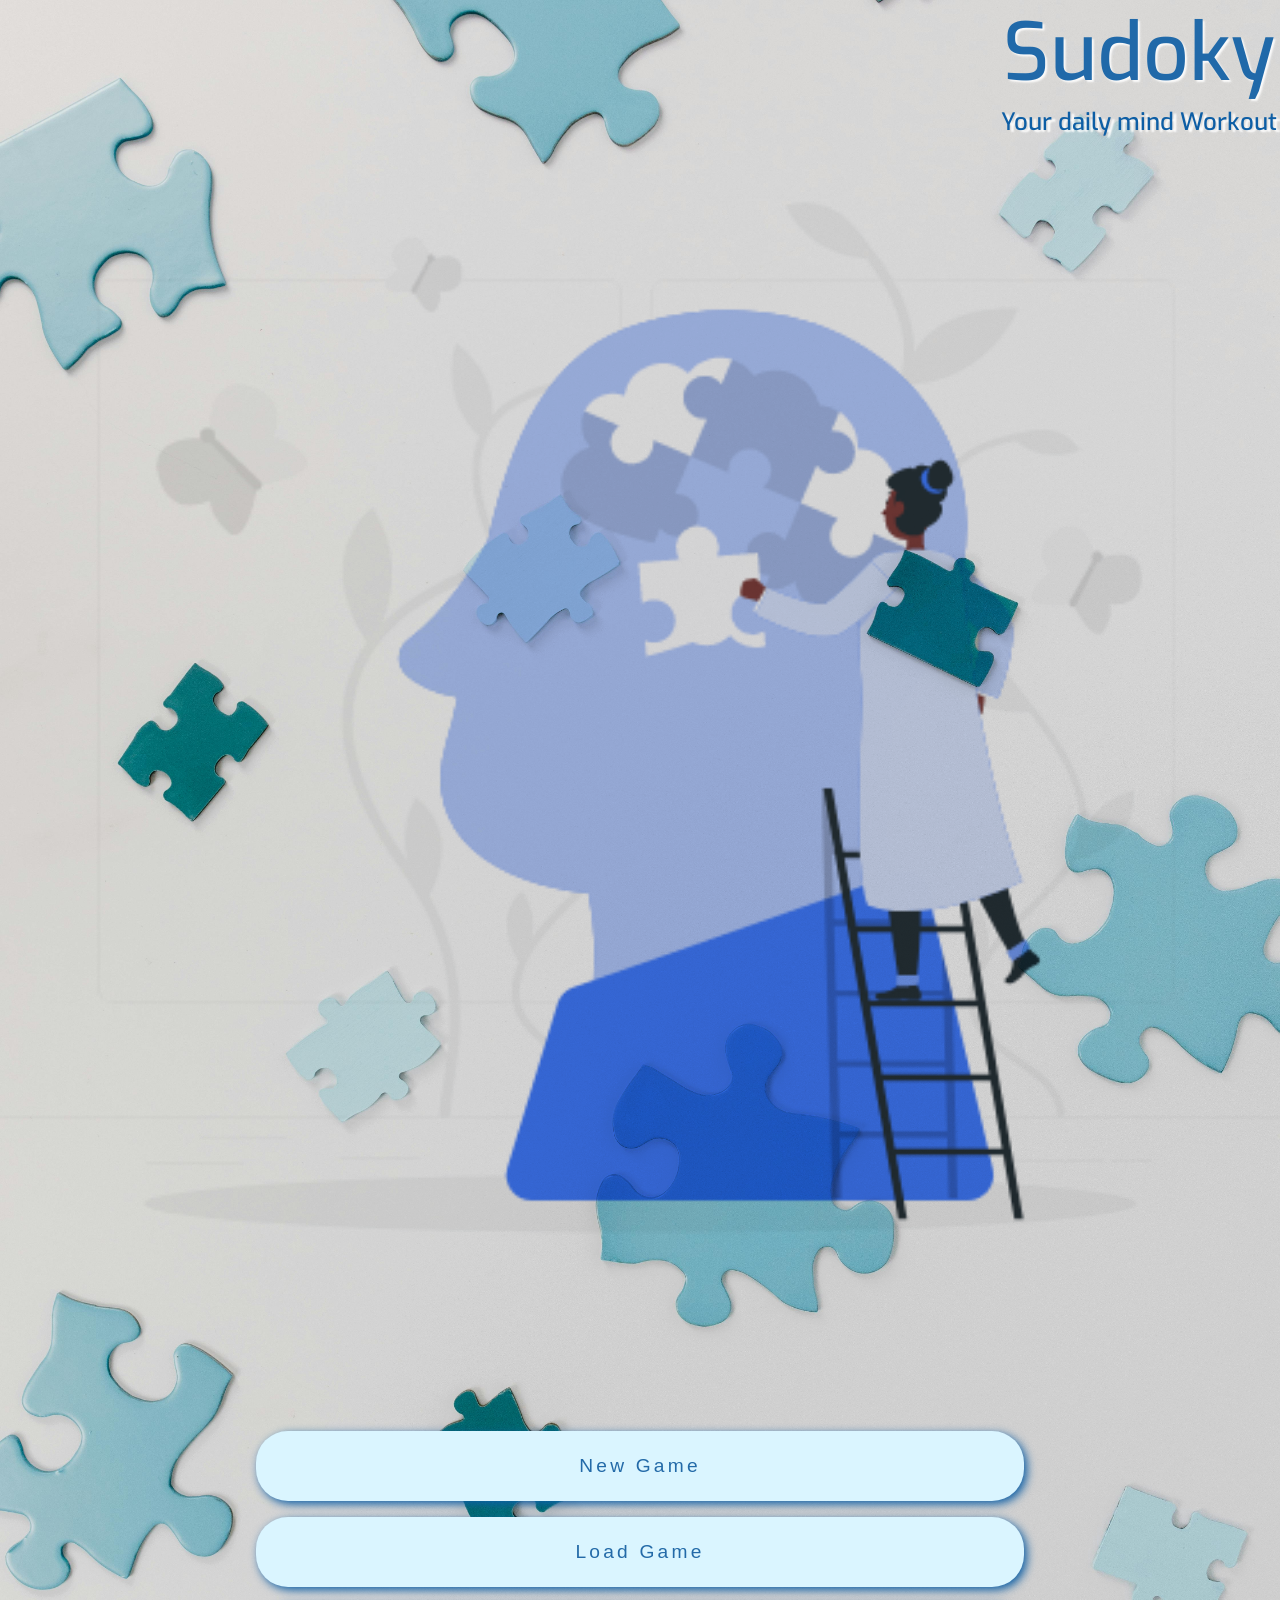
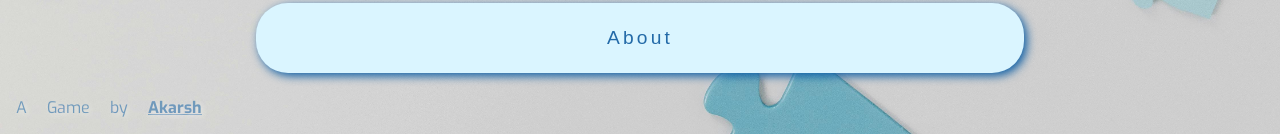
==== commit 8f413415: "added save popup" ====
--- a/index.html
+++ b/index.html
@@ -52,32 +52,37 @@
 
       <section id="score_sec">
         <div>GameOver</div>
-        <img src="assets/gameoverbg.png" width="200" height="200">
-        <div id="score">Score: </div>
+        <img src="assets/gameoverbg.png" width="200" height="200" />
+        <div id="score">Score:</div>
         <div id="ttaken"></div>
         <button id="sol_btn">View Solution</button>
       </section>
 
       <div id="sol_head"></div>
-      <section id="sol_cont">
-      </section>
+      <section id="sol_cont"></section>
       <div id="diff2"></div>
       <button id="bcktop"><i class="fa-solid fa-chevron-up"></i></button>
     </main>
 
-   
-<div class="flcenter">
+    <div class="flcenter">
       <div class="load_popup">
         <div class="l1">
-        <div>Oops!</div>
-        <img src="assets/error.png" height="300" width="300">
-      </div>
-      <div class="l2">
-      <div>Unable to retrieve the saved file!</div>
-      <button id="errpop_btn">Okay</button>
+          <div>Oops!</div>
+          <img src="assets/error.png" height="300" width="300" />
+        </div>
+        <div class="l2">
+          <div>Unable to retrieve the saved file!</div>
+          <button id="errpop_btn">Okay</button>
+        </div>
       </div>
     </div>
 
+    <div class="flcenter">
+      <div class="save_popup">
+       <img src="assets/Product quality.gif" height="300" width="300">
+       <div class="s1">Game Saved!</div>
+       <button id="savepop_btn">Okay</button>
+      </div>
     </div>
 
     <script src="index.js" defer></script>
--- a/index.css
+++ b/index.css
@@ -7,6 +7,7 @@
 :root {
   --BGCOLOR: #daf5ff;
   --FONTCOLOR: #0d5ea5;
+ 
 }
 
 html {
@@ -37,6 +38,8 @@
   height: auto;
   mix-blend-mode: multiply;
 }
+
+
 .flcenter{
   display: flex;
   justify-content: center;
@@ -57,7 +60,7 @@
   transition: transform 0.5s, top 0.5s;
 }
 .load_popup_show {
-  display: block;
+  
   top: 30%;
   transform: scale(1);
   visibility: visible;
@@ -103,6 +106,66 @@
 .l2 button:hover {
   opacity: 0.8;
 }
+
+.save_popup{
+  background-color: white;
+  border-radius: 2rem;
+  padding: 2rem;
+  margin: 2rem;
+  position: absolute;
+  top: 0;
+  transform: scale(0.01);
+  visibility: hidden;
+  width: 80%;
+  max-width: 380px;
+
+  transition: transform 0.5s, top 0.5s;
+  background-color:white;
+  border-radius: 2rem;
+
+  display: flex;
+  flex-direction: column;
+  justify-content: center;
+  align-items: center;
+}
+
+.save_popup img{
+  mix-blend-mode: multiply;
+  display: block;
+  width: 100%;
+  height: auto;
+}
+
+.s1{
+  font-size: 2rem;
+  color: green;
+  font-weight: 500;
+}
+
+.save_popup button{
+  width: 50%;
+  padding: 1rem;
+  font-size: 1.5rem;
+  background-color: rgb(125, 238, 72);
+  border-radius: 1rem;
+  color: black;
+  border: 0;
+  cursor: pointer;
+  margin-top: 1rem;
+}
+
+.save_popup button:hover{
+  opacity: 0.8;
+}
+
+.save_popup_show {
+  
+  top: 30%;
+  transform: scale(1);
+  visibility: visible;
+}
+
+
 
 #time {
   text-align: center;
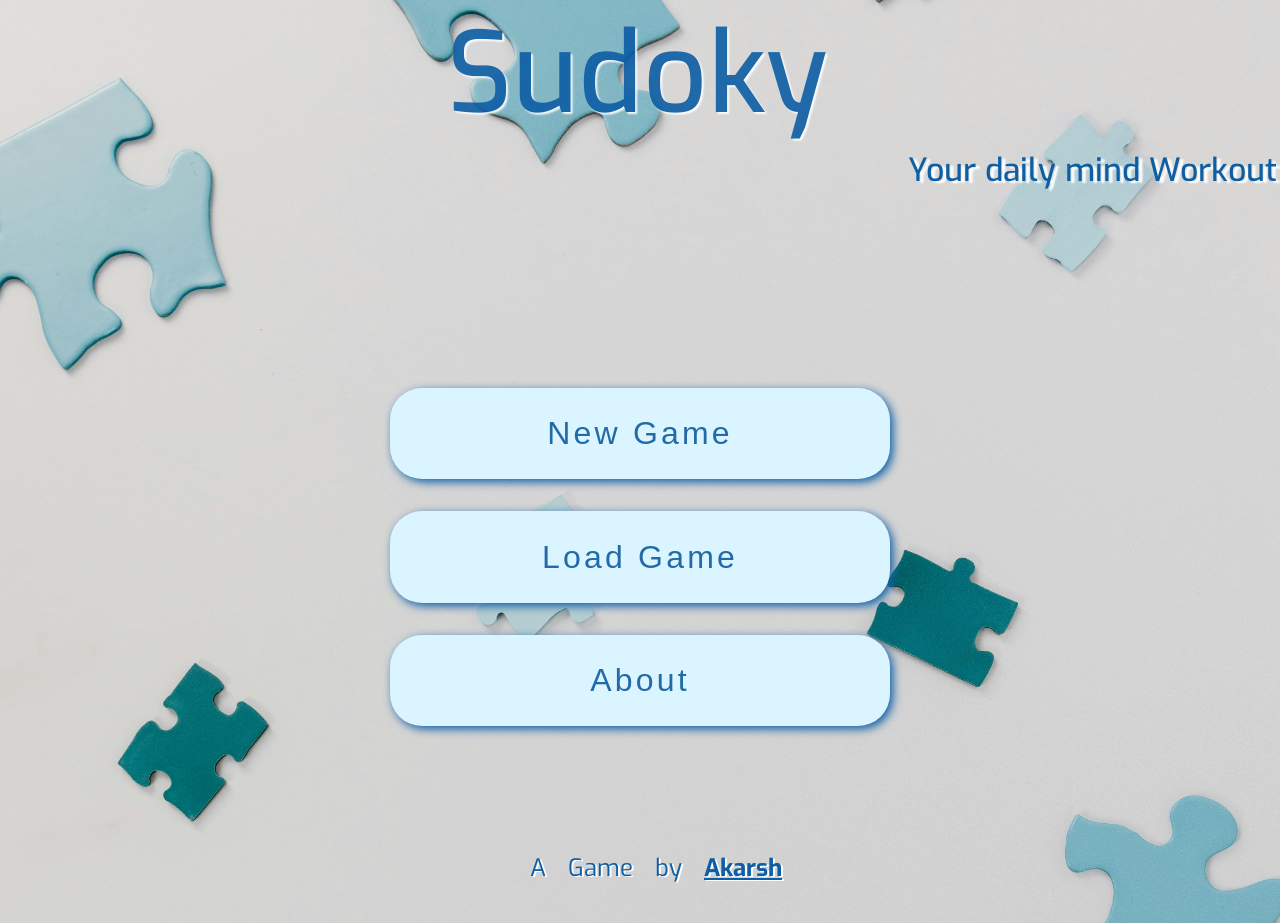
==== commit 25a82130: "added:about page,media queries,changed homescreen ui" ====
--- a/index.html
+++ b/index.html
@@ -23,16 +23,16 @@
     <div id="home_scr">
       <div class="h1">Sudoky</div>
       <div class="h2">Your daily mind Workout</div>
-      <img src="assets/Mental health.gif" width="300" height="300" />
+      
 
-      <div>
+      <div class="h_btns">
         <button id="f_new_btn">New Game</button>
         <button id="load_btn">Load Game</button>
-        <button>About</button>
+        <button id="abt_btn">About</button>
       </div>
 
       <div class="h3">
-        A Game by <a href="https://github.com/akrsh47">Akarsh</a>
+        <p>A Game by&nbsp;</p><a href="https://github.com/akrsh47">Akarsh</a>
       </div>
     </div>
 
--- a/index.css
+++ b/index.css
@@ -24,7 +24,10 @@
   /* background-image: url("assets/bg.jpg"); */
   background-repeat: no-repeat;
   background-size: cover;
-}
+  
+}
+
+
 
 main {
   display: flex;
@@ -37,6 +40,7 @@
   width: 100%;
   height: auto;
   mix-blend-mode: multiply;
+  
 }
 
 
@@ -284,6 +288,7 @@
   /* box-shadow: 5px 5px 0 black; */
   color: white;
   width: 80%;
+  max-width: 400px;
 
   /* background-image: url("assets/gameoverbg.png");
   background-size: cover;
@@ -335,6 +340,7 @@
   border-radius: 2rem 2rem 0 0;
   color: white;
   margin-bottom: 0.5rem;
+  max-width: 340px;
 }
 
 #sol_cont {
@@ -356,11 +362,12 @@
   color: white;
   margin-bottom: 3rem;
   padding: 0.5rem;
+  max-width: 340px;
 }
 
 .h1 {
-  text-align: right;
-  font-size: 5rem;
+  text-align: center;
+  font-size: 6rem;
   opacity: 0.9;
   color: var(--FONTCOLOR);
   padding-right: 0.3rem;
@@ -377,16 +384,38 @@
   text-shadow: 4px 2px 2px white;
   font-weight: 500;
 }
+.h_btns{
+  display: flex;
+  justify-content: center;
+  align-items: center;
+  flex-direction: column;
+  margin: 1rem;
+  min-height: 500px;
+  
+  
+}
 
 .h3 {
-  text-align: left;
+  text-align: center;
   word-spacing: 1rem;
-  padding: 1rem;
+  
   color: #0d5ea5;
-
+  position: fixed;
   font-size: 1rem;
-  text-shadow: 2px 2px 5px white;
-  opacity: 0.5;
+  text-shadow: 2px 1px 0px white;
+  
+  
+  
+  bottom: 0px;
+  width: 100%;
+  margin: 1rem;
+
+  display: flex;
+  justify-content: center;
+  align-items: center;
+  z-index: -1;
+
+  
 }
 .h3 a {
   color: #0d5ea5;
@@ -394,18 +423,19 @@
   font-weight: 700;
 }
 
-#home_scr :nth-child(4) {
+/* #home_scr :nth-child(4) {
   display: flex;
   flex-direction: column;
   justify-content: center;
   align-items: center;
 }
-
+ */
 #home_scr button {
-  width: 60%;
-  margin: 0.5rem;
-  font-size: 1.2rem;
-  padding: 1.5rem;
+  width: 70%;
+  max-width: 400px;
+  margin:1rem;
+  font-size: 1.5rem;
+  padding: 1.7rem;
   border-radius: 2rem;
   border: 0;
   background-color: var(--BGCOLOR);
@@ -476,3 +506,58 @@
 
     } */
 }
+
+
+@media screen and (min-width: 700px) and (min-height:700px){
+  
+  #home_scr button{
+    max-width: 500px;
+    font-size: 2rem;
+  }
+  .h_btns{
+    min-height: 700px;
+  }
+  .h1{
+    font-size: 7rem;
+  }
+  .h2{
+    font-size: 2rem;
+  }
+  .h3{
+    font-size: 1.5rem;
+  }
+
+  #cont{
+    min-width:400px;
+    min-height: 400px;
+    /* padding: 1rem; */
+    
+  }
+  #cont input{
+    font-size: 2rem;
+  }
+  #diff{
+    max-width: 390px;
+    font-size: 1.2rem;
+  }
+  #time{
+    font-size: 1.5rem;
+
+    max-width: 390px;
+  
+  }
+
+  #sol_cont{
+    min-width: 400px;
+    min-height: 400px;
+  }
+  #sol_cont input{
+    font-size: 2rem;
+  }
+  #sol_head{
+    min-width: 390px;
+  }
+  #diff2{
+    min-width: 390px;
+  }
+}
